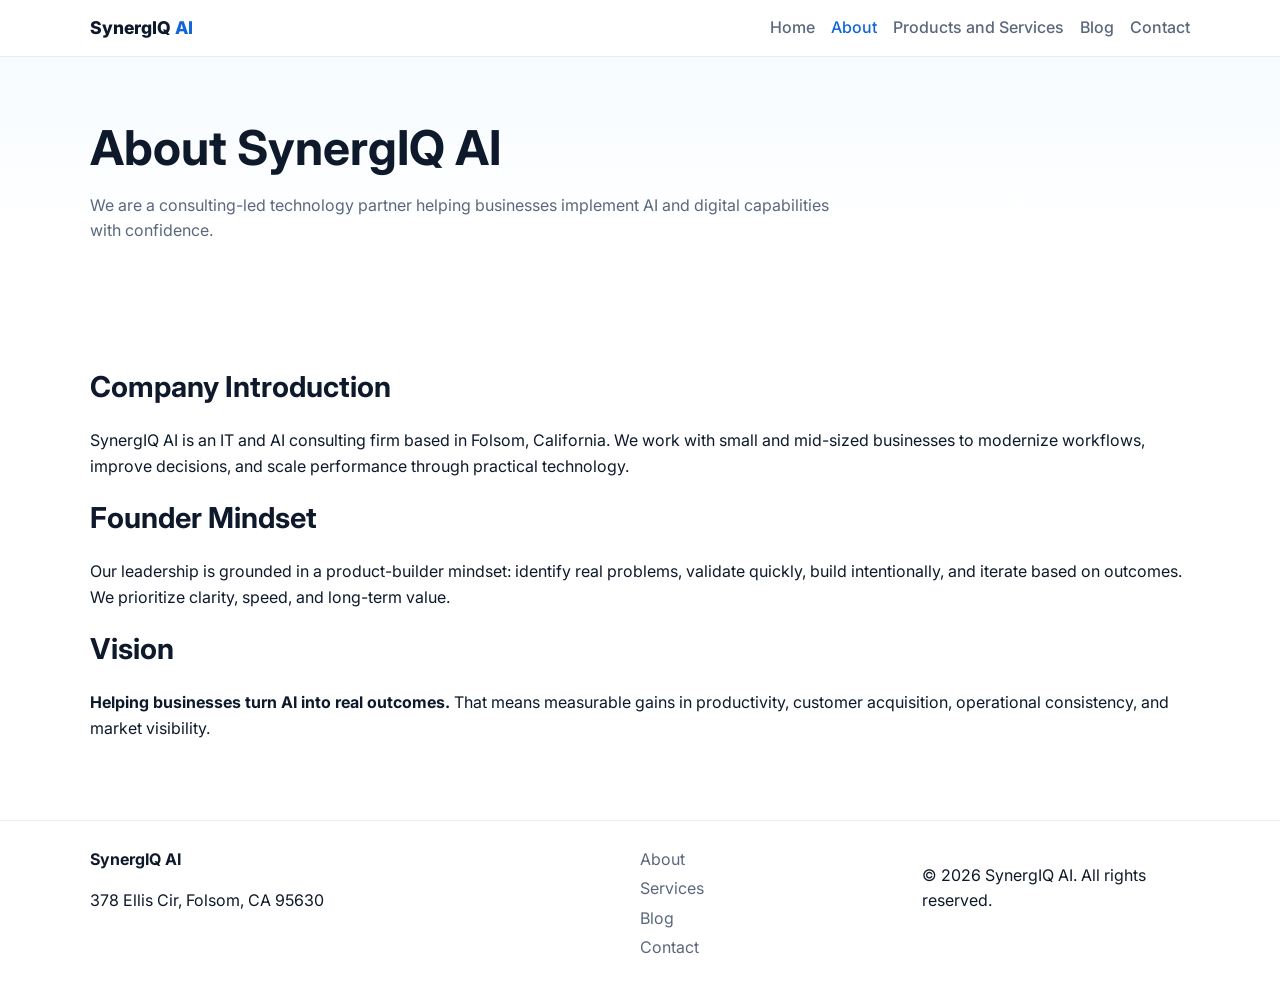
==== about.html @ 0b092650 "Build production-ready SynergIQ AI consulting website MVP" ====
<!doctype html><html lang="en"><head><meta charset="UTF-8"/><meta name="viewport" content="width=device-width, initial-scale=1.0"/><title>About | SynergIQ AI</title><meta name="description" content="Learn about SynergIQ AI, our founder mindset, and our vision to turn AI into real outcomes for businesses."/><link rel="preconnect" href="https://fonts.googleapis.com"><link rel="preconnect" href="https://fonts.gstatic.com" crossorigin><link href="https://fonts.googleapis.com/css2?family=Inter:wght@400;500;600;700;800&display=swap" rel="stylesheet"><link rel="stylesheet" href="styles.css"/></head><body>
<header class="site-header"><div class="container nav-wrap"><a class="logo" href="index.html">SynergIQ <span>AI</span></a><nav class="site-nav"><a href="index.html">Home</a><a href="about.html" class="active">About</a><a href="services.html">Products and Services</a><a href="blog.html">Blog</a><a href="contact.html">Contact</a></nav></div></header>
<main><section class="hero compact"><div class="container"><h1>About SynergIQ AI</h1><p>We are a consulting-led technology partner helping businesses implement AI and digital capabilities with confidence.</p></div></section><section class="section"><div class="container prose"><h2>Company Introduction</h2><p>SynergIQ AI is an IT and AI consulting firm based in Folsom, California. We work with small and mid-sized businesses to modernize workflows, improve decisions, and scale performance through practical technology.</p><h2>Founder Mindset</h2><p>Our leadership is grounded in a product-builder mindset: identify real problems, validate quickly, build intentionally, and iterate based on outcomes. We prioritize clarity, speed, and long-term value.</p><h2>Vision</h2><p><strong>Helping businesses turn AI into real outcomes.</strong> That means measurable gains in productivity, customer acquisition, operational consistency, and market visibility.</p></div></section></main>
<footer class="site-footer"><div class="container footer-grid"><div><strong>SynergIQ AI</strong><p>378 Ellis Cir, Folsom, CA 95630</p></div><div><a href="about.html">About</a><a href="services.html">Services</a><a href="blog.html">Blog</a><a href="contact.html">Contact</a></div><div><p>© <span id="year"></span> SynergIQ AI. All rights reserved.</p></div></div></footer><script src="script.js"></script></body></html>
---- styles.css ----
:root{--text:#0e1a2b;--muted:#5a687d;--blue:#1167d8;--teal:#14a6a2;--bg:#fff;--soft:#f4f8fc}
*{box-sizing:border-box}body{margin:0;font-family:Inter,sans-serif;background:var(--bg);color:var(--text);line-height:1.6}
.container{width:min(1100px,92%);margin:auto}.site-header{position:sticky;top:0;background:#ffffffea;backdrop-filter:blur(6px);border-bottom:1px solid #e8edf4;z-index:9}
.nav-wrap{display:flex;justify-content:space-between;align-items:center;padding:14px 0}.logo{font-weight:800;color:var(--text);text-decoration:none;font-size:1.1rem}.logo span{color:var(--blue)}
.site-nav{display:flex;gap:1rem;flex-wrap:wrap}.site-nav a{text-decoration:none;color:var(--muted);font-weight:500}.site-nav a.active,.site-nav a:hover{color:var(--blue)}
.hero{padding:84px 0;background:linear-gradient(180deg,#f6fbff 0%,#fff 70%)}.hero.compact{padding:62px 0 42px}.hero h1{font-size:clamp(2rem,4vw,3rem);line-height:1.2;margin:0 0 12px}.hero p{max-width:760px;color:var(--muted)}
.hero-cta{display:flex;gap:12px;flex-wrap:wrap;margin-top:24px}.btn{display:inline-block;padding:11px 18px;border-radius:8px;text-decoration:none;border:1px solid transparent;font-weight:600}
.btn-primary{background:linear-gradient(90deg,var(--blue),var(--teal));color:#fff}.btn-secondary{border-color:#c8d8ef;color:var(--text)}
.section{padding:62px 0}.section h2{font-size:1.8rem;margin:0 0 18px}.muted{background:var(--soft)}.grid{display:grid;gap:16px}.grid.two{grid-template-columns:repeat(auto-fit,minmax(230px,1fr))}.grid.three{grid-template-columns:repeat(auto-fit,minmax(220px,1fr))}.grid.four{grid-template-columns:repeat(auto-fit,minmax(200px,1fr))}
.card{border:1px solid #e0e8f2;border-radius:12px;padding:18px;background:#fff}.card h3{margin:0 0 8px}.card p{margin:0;color:var(--muted)}
.process{display:grid;grid-template-columns:repeat(4,1fr);gap:12px}.process span{padding:14px;border-radius:10px;background:var(--soft);text-align:center;font-weight:600}
.cta-band{text-align:center;background:linear-gradient(120deg,#eef7ff,#edfbfa)}
.contact-grid{display:grid;grid-template-columns:1fr 1.3fr;gap:20px}.contact-grid form{display:grid;gap:10px}
label{display:grid;gap:6px;font-weight:600;font-size:.95rem}input,select,textarea{padding:10px;border:1px solid #cfd9e7;border-radius:8px;font:inherit}
.site-footer{border-top:1px solid #e8edf4;padding:26px 0}.footer-grid{display:grid;grid-template-columns:2fr 1fr 1fr;gap:14px}.footer-grid a{display:block;text-decoration:none;color:var(--muted);margin-bottom:4px}
@media(max-width:820px){.contact-grid,.footer-grid,.process{grid-template-columns:1fr}}
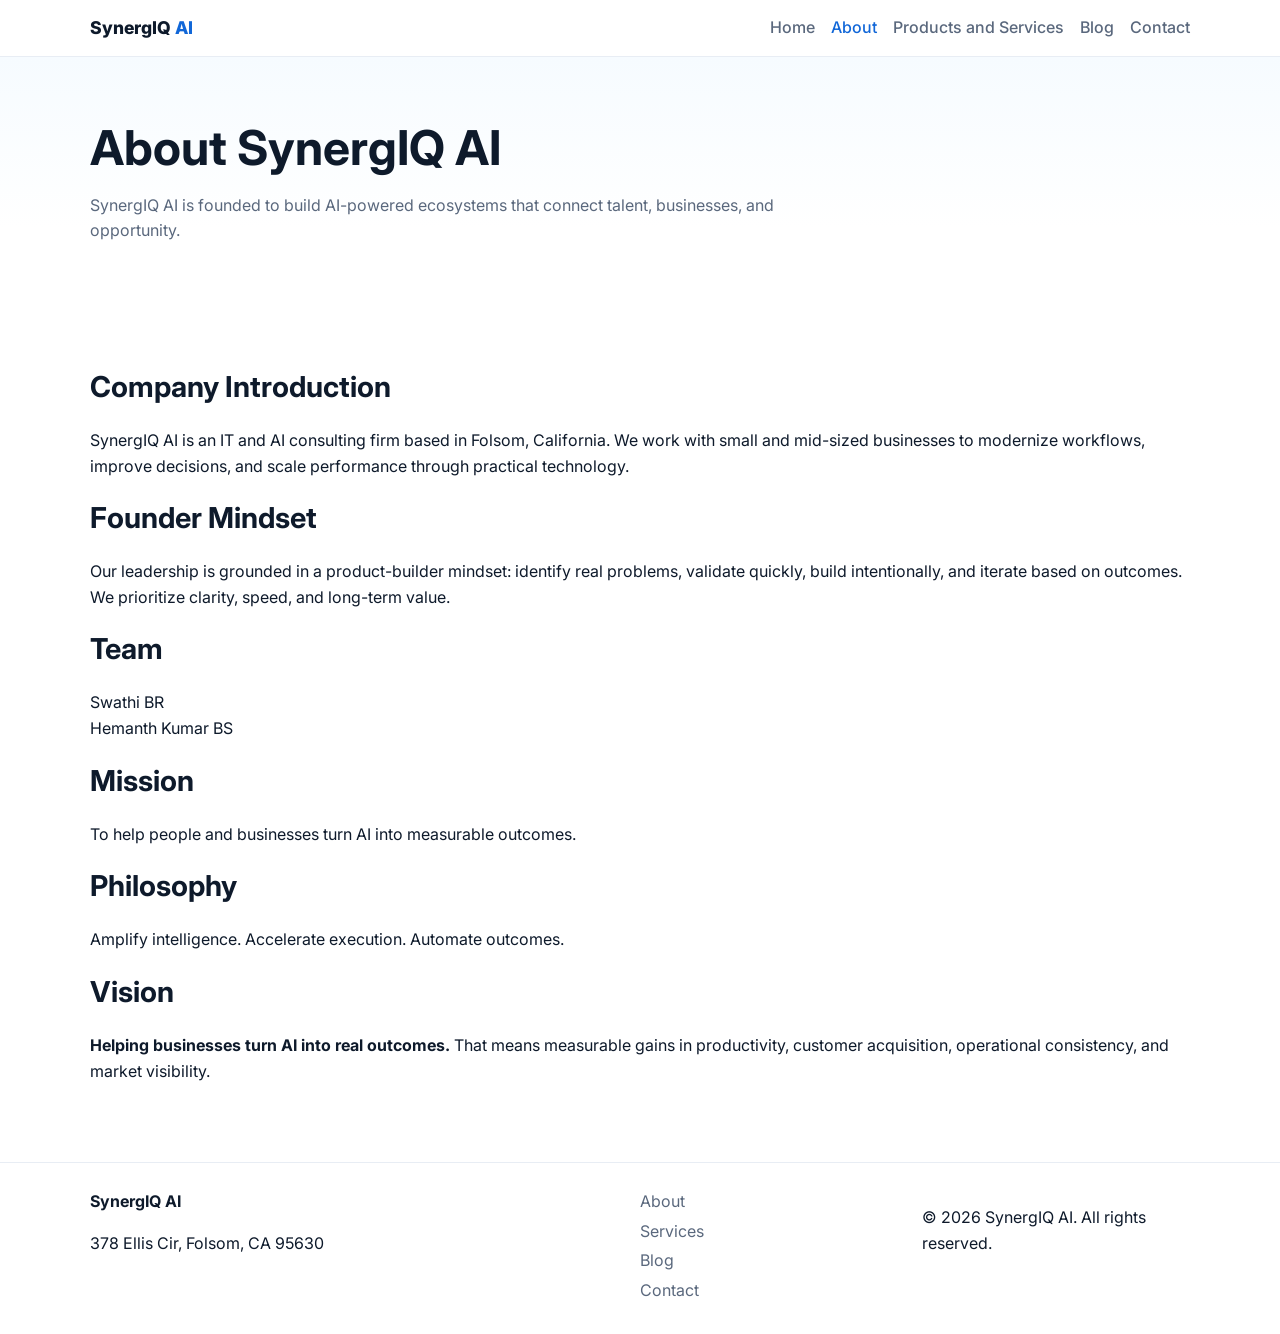
==== commit 99be6699: "Add missing ecosystem pages, JSON data, SEO files, and logo-ready branding updates" ====
--- a/about.html
+++ b/about.html
@@ -1,4 +1,69 @@
-<!doctype html><html lang="en"><head><meta charset="UTF-8"/><meta name="viewport" content="width=device-width, initial-scale=1.0"/><title>About | SynergIQ AI</title><meta name="description" content="Learn about SynergIQ AI, our founder mindset, and our vision to turn AI into real outcomes for businesses."/><link rel="preconnect" href="https://fonts.googleapis.com"><link rel="preconnect" href="https://fonts.gstatic.com" crossorigin><link href="https://fonts.googleapis.com/css2?family=Inter:wght@400;500;600;700;800&display=swap" rel="stylesheet"><link rel="stylesheet" href="styles.css"/></head><body>
-<header class="site-header"><div class="container nav-wrap"><a class="logo" href="index.html">SynergIQ <span>AI</span></a><nav class="site-nav"><a href="index.html">Home</a><a href="about.html" class="active">About</a><a href="services.html">Products and Services</a><a href="blog.html">Blog</a><a href="contact.html">Contact</a></nav></div></header>
-<main><section class="hero compact"><div class="container"><h1>About SynergIQ AI</h1><p>We are a consulting-led technology partner helping businesses implement AI and digital capabilities with confidence.</p></div></section><section class="section"><div class="container prose"><h2>Company Introduction</h2><p>SynergIQ AI is an IT and AI consulting firm based in Folsom, California. We work with small and mid-sized businesses to modernize workflows, improve decisions, and scale performance through practical technology.</p><h2>Founder Mindset</h2><p>Our leadership is grounded in a product-builder mindset: identify real problems, validate quickly, build intentionally, and iterate based on outcomes. We prioritize clarity, speed, and long-term value.</p><h2>Vision</h2><p><strong>Helping businesses turn AI into real outcomes.</strong> That means measurable gains in productivity, customer acquisition, operational consistency, and market visibility.</p></div></section></main>
-<footer class="site-footer"><div class="container footer-grid"><div><strong>SynergIQ AI</strong><p>378 Ellis Cir, Folsom, CA 95630</p></div><div><a href="about.html">About</a><a href="services.html">Services</a><a href="blog.html">Blog</a><a href="contact.html">Contact</a></div><div><p>© <span id="year"></span> SynergIQ AI. All rights reserved.</p></div></div></footer><script src="script.js"></script></body></html>
+<!doctype html>
+<html lang="en">
+
+<head>
+    <meta charset="UTF-8" />
+    <meta name="viewport" content="width=device-width, initial-scale=1.0" />
+    <title>About | SynergIQ AI</title>
+    <meta name="description"
+        content="Learn about SynergIQ AI, our founder mindset, and our vision to turn AI into real outcomes for businesses." />
+    <link rel="preconnect" href="https://fonts.googleapis.com">
+    <link rel="preconnect" href="https://fonts.gstatic.com" crossorigin>
+    <link href="https://fonts.googleapis.com/css2?family=Inter:wght@400;500;600;700;800&display=swap" rel="stylesheet">
+    <link rel="stylesheet" href="styles.css" />
+</head>
+
+<body>
+    <header class="site-header">
+        <div class="container nav-wrap"><a class="logo" href="index.html">SynergIQ <span>AI</span></a>
+            <nav class="site-nav"><a href="index.html">Home</a><a href="about.html" class="active">About</a><a
+                    href="services.html">Products and Services</a><a href="blog.html">Blog</a><a
+                    href="contact.html">Contact</a></nav>
+        </div>
+    </header>
+    <main>
+        <section class="hero compact">
+            <div class="container">
+                <h1>About SynergIQ AI</h1>
+                <p>SynergIQ AI is founded to build AI-powered ecosystems that connect talent, businesses, and
+                    opportunity.</p>
+            </div>
+        </section>
+        <section class="section">
+            <div class="container prose">
+                <h2>Company Introduction</h2>
+                <p>SynergIQ AI is an IT and AI consulting firm based in Folsom, California. We work with small and
+                    mid-sized businesses to modernize workflows, improve decisions, and scale performance through
+                    practical technology.</p>
+                <h2>Founder Mindset</h2>
+                <p>Our leadership is grounded in a product-builder mindset: identify real problems, validate quickly,
+                    build intentionally, and iterate based on outcomes. We prioritize clarity, speed, and long-term
+                    value.</p>
+                <h2>Team</h2>
+                <p>Swathi BR<br>Hemanth Kumar BS</p>
+                <h2>Mission</h2>
+                <p>To help people and businesses turn AI into measurable outcomes.</p>
+                <h2>Philosophy</h2>
+                <p>Amplify intelligence. Accelerate execution. Automate outcomes.</p>
+                <h2>Vision</h2>
+                <p><strong>Helping businesses turn AI into real outcomes.</strong> That means measurable gains in
+                    productivity, customer acquisition, operational consistency, and market visibility.</p>
+            </div>
+        </section>
+    </main>
+    <footer class="site-footer">
+        <div class="container footer-grid">
+            <div><strong>SynergIQ AI</strong>
+                <p>378 Ellis Cir, Folsom, CA 95630</p>
+            </div>
+            <div><a href="about.html">About</a><a href="services.html">Services</a><a href="blog.html">Blog</a><a
+                    href="contact.html">Contact</a></div>
+            <div>
+                <p>© <span id="year"></span> SynergIQ AI. All rights reserved.</p>
+            </div>
+        </div>
+    </footer>
+    <script src="script.js"></script>
+</body>
+
+</html>
--- a/styles.css
+++ b/styles.css
@@ -1,16 +1,254 @@
-:root{--text:#0e1a2b;--muted:#5a687d;--blue:#1167d8;--teal:#14a6a2;--bg:#fff;--soft:#f4f8fc}
-*{box-sizing:border-box}body{margin:0;font-family:Inter,sans-serif;background:var(--bg);color:var(--text);line-height:1.6}
-.container{width:min(1100px,92%);margin:auto}.site-header{position:sticky;top:0;background:#ffffffea;backdrop-filter:blur(6px);border-bottom:1px solid #e8edf4;z-index:9}
-.nav-wrap{display:flex;justify-content:space-between;align-items:center;padding:14px 0}.logo{font-weight:800;color:var(--text);text-decoration:none;font-size:1.1rem}.logo span{color:var(--blue)}
-.site-nav{display:flex;gap:1rem;flex-wrap:wrap}.site-nav a{text-decoration:none;color:var(--muted);font-weight:500}.site-nav a.active,.site-nav a:hover{color:var(--blue)}
-.hero{padding:84px 0;background:linear-gradient(180deg,#f6fbff 0%,#fff 70%)}.hero.compact{padding:62px 0 42px}.hero h1{font-size:clamp(2rem,4vw,3rem);line-height:1.2;margin:0 0 12px}.hero p{max-width:760px;color:var(--muted)}
-.hero-cta{display:flex;gap:12px;flex-wrap:wrap;margin-top:24px}.btn{display:inline-block;padding:11px 18px;border-radius:8px;text-decoration:none;border:1px solid transparent;font-weight:600}
-.btn-primary{background:linear-gradient(90deg,var(--blue),var(--teal));color:#fff}.btn-secondary{border-color:#c8d8ef;color:var(--text)}
-.section{padding:62px 0}.section h2{font-size:1.8rem;margin:0 0 18px}.muted{background:var(--soft)}.grid{display:grid;gap:16px}.grid.two{grid-template-columns:repeat(auto-fit,minmax(230px,1fr))}.grid.three{grid-template-columns:repeat(auto-fit,minmax(220px,1fr))}.grid.four{grid-template-columns:repeat(auto-fit,minmax(200px,1fr))}
-.card{border:1px solid #e0e8f2;border-radius:12px;padding:18px;background:#fff}.card h3{margin:0 0 8px}.card p{margin:0;color:var(--muted)}
-.process{display:grid;grid-template-columns:repeat(4,1fr);gap:12px}.process span{padding:14px;border-radius:10px;background:var(--soft);text-align:center;font-weight:600}
-.cta-band{text-align:center;background:linear-gradient(120deg,#eef7ff,#edfbfa)}
-.contact-grid{display:grid;grid-template-columns:1fr 1.3fr;gap:20px}.contact-grid form{display:grid;gap:10px}
-label{display:grid;gap:6px;font-weight:600;font-size:.95rem}input,select,textarea{padding:10px;border:1px solid #cfd9e7;border-radius:8px;font:inherit}
-.site-footer{border-top:1px solid #e8edf4;padding:26px 0}.footer-grid{display:grid;grid-template-columns:2fr 1fr 1fr;gap:14px}.footer-grid a{display:block;text-decoration:none;color:var(--muted);margin-bottom:4px}
-@media(max-width:820px){.contact-grid,.footer-grid,.process{grid-template-columns:1fr}}
+:root {
+    --text: #0e1a2b;
+    --muted: #5a687d;
+    --blue: #1167d8;
+    --teal: #14a6a2;
+    --bg: #fff;
+    --soft: #f4f8fc
+}
+
+* {
+    box-sizing: border-box
+}
+
+body {
+    margin: 0;
+    font-family: Inter, sans-serif;
+    background: var(--bg);
+    color: var(--text);
+    line-height: 1.6
+}
+
+.container {
+    width: min(1100px, 92%);
+    margin: auto
+}
+
+.site-header {
+    position: sticky;
+    top: 0;
+    background: #ffffffea;
+    backdrop-filter: blur(6px);
+    border-bottom: 1px solid #e8edf4;
+    z-index: 9
+}
+
+.nav-wrap {
+    display: flex;
+    justify-content: space-between;
+    align-items: center;
+    padding: 14px 0
+}
+
+.logo {
+    font-weight: 800;
+    color: var(--text);
+    text-decoration: none;
+    font-size: 1.1rem
+}
+
+.logo span {
+    color: var(--blue)
+}
+
+.site-nav {
+    display: flex;
+    gap: 1rem;
+    flex-wrap: wrap
+}
+
+.site-nav a {
+    text-decoration: none;
+    color: var(--muted);
+    font-weight: 500
+}
+
+.site-nav a.active,
+.site-nav a:hover {
+    color: var(--blue)
+}
+
+.hero {
+    padding: 84px 0;
+    background: linear-gradient(180deg, #f6fbff 0%, #fff 70%)
+}
+
+.hero.compact {
+    padding: 62px 0 42px
+}
+
+.hero h1 {
+    font-size: clamp(2rem, 4vw, 3rem);
+    line-height: 1.2;
+    margin: 0 0 12px
+}
+
+.hero p {
+    max-width: 760px;
+    color: var(--muted)
+}
+
+.hero-cta {
+    display: flex;
+    gap: 12px;
+    flex-wrap: wrap;
+    margin-top: 24px
+}
+
+.btn {
+    display: inline-block;
+    padding: 11px 18px;
+    border-radius: 8px;
+    text-decoration: none;
+    border: 1px solid transparent;
+    font-weight: 600
+}
+
+.btn-primary {
+    background: linear-gradient(90deg, var(--blue), var(--teal));
+    color: #fff
+}
+
+.btn-secondary {
+    border-color: #c8d8ef;
+    color: var(--text)
+}
+
+.section {
+    padding: 62px 0
+}
+
+.section h2 {
+    font-size: 1.8rem;
+    margin: 0 0 18px
+}
+
+.muted {
+    background: var(--soft)
+}
+
+.grid {
+    display: grid;
+    gap: 16px
+}
+
+.grid.two {
+    grid-template-columns: repeat(auto-fit, minmax(230px, 1fr))
+}
+
+.grid.three {
+    grid-template-columns: repeat(auto-fit, minmax(220px, 1fr))
+}
+
+.grid.four {
+    grid-template-columns: repeat(auto-fit, minmax(200px, 1fr))
+}
+
+.card {
+    border: 1px solid #e0e8f2;
+    border-radius: 12px;
+    padding: 18px;
+    background: #fff
+}
+
+.card h3 {
+    margin: 0 0 8px
+}
+
+.card p {
+    margin: 0;
+    color: var(--muted)
+}
+
+.process {
+    display: grid;
+    grid-template-columns: repeat(4, 1fr);
+    gap: 12px
+}
+
+.process span {
+    padding: 14px;
+    border-radius: 10px;
+    background: var(--soft);
+    text-align: center;
+    font-weight: 600
+}
+
+.cta-band {
+    text-align: center;
+    background: linear-gradient(120deg, #eef7ff, #edfbfa)
+}
+
+.contact-grid {
+    display: grid;
+    grid-template-columns: 1fr 1.3fr;
+    gap: 20px
+}
+
+.contact-grid form {
+    display: grid;
+    gap: 10px
+}
+
+label {
+    display: grid;
+    gap: 6px;
+    font-weight: 600;
+    font-size: .95rem
+}
+
+input,
+select,
+textarea {
+    padding: 10px;
+    border: 1px solid #cfd9e7;
+    border-radius: 8px;
+    font: inherit
+}
+
+.site-footer {
+    border-top: 1px solid #e8edf4;
+    padding: 26px 0
+}
+
+.footer-grid {
+    display: grid;
+    grid-template-columns: 2fr 1fr 1fr;
+    gap: 14px
+}
+
+.footer-grid a {
+    display: block;
+    text-decoration: none;
+    color: var(--muted);
+    margin-bottom: 4px
+}
+
+@media(max-width:820px) {
+
+    .contact-grid,
+    .footer-grid,
+    .process {
+        grid-template-columns: 1fr
+    }
+}
+
+.slogan {
+    font-weight: 700;
+    color: var(--blue);
+    margin: 14px 0 20px
+}
+
+.badge {
+    background: #eef7ff;
+    color: #0e1a2b;
+    padding: 4px 8px;
+    border-radius: 999px;
+    display: inline-block
+}
+
+.muted-note {
+    font-size: .92rem;
+    color: #5B677A;
+    margin-top: 14px
+}
